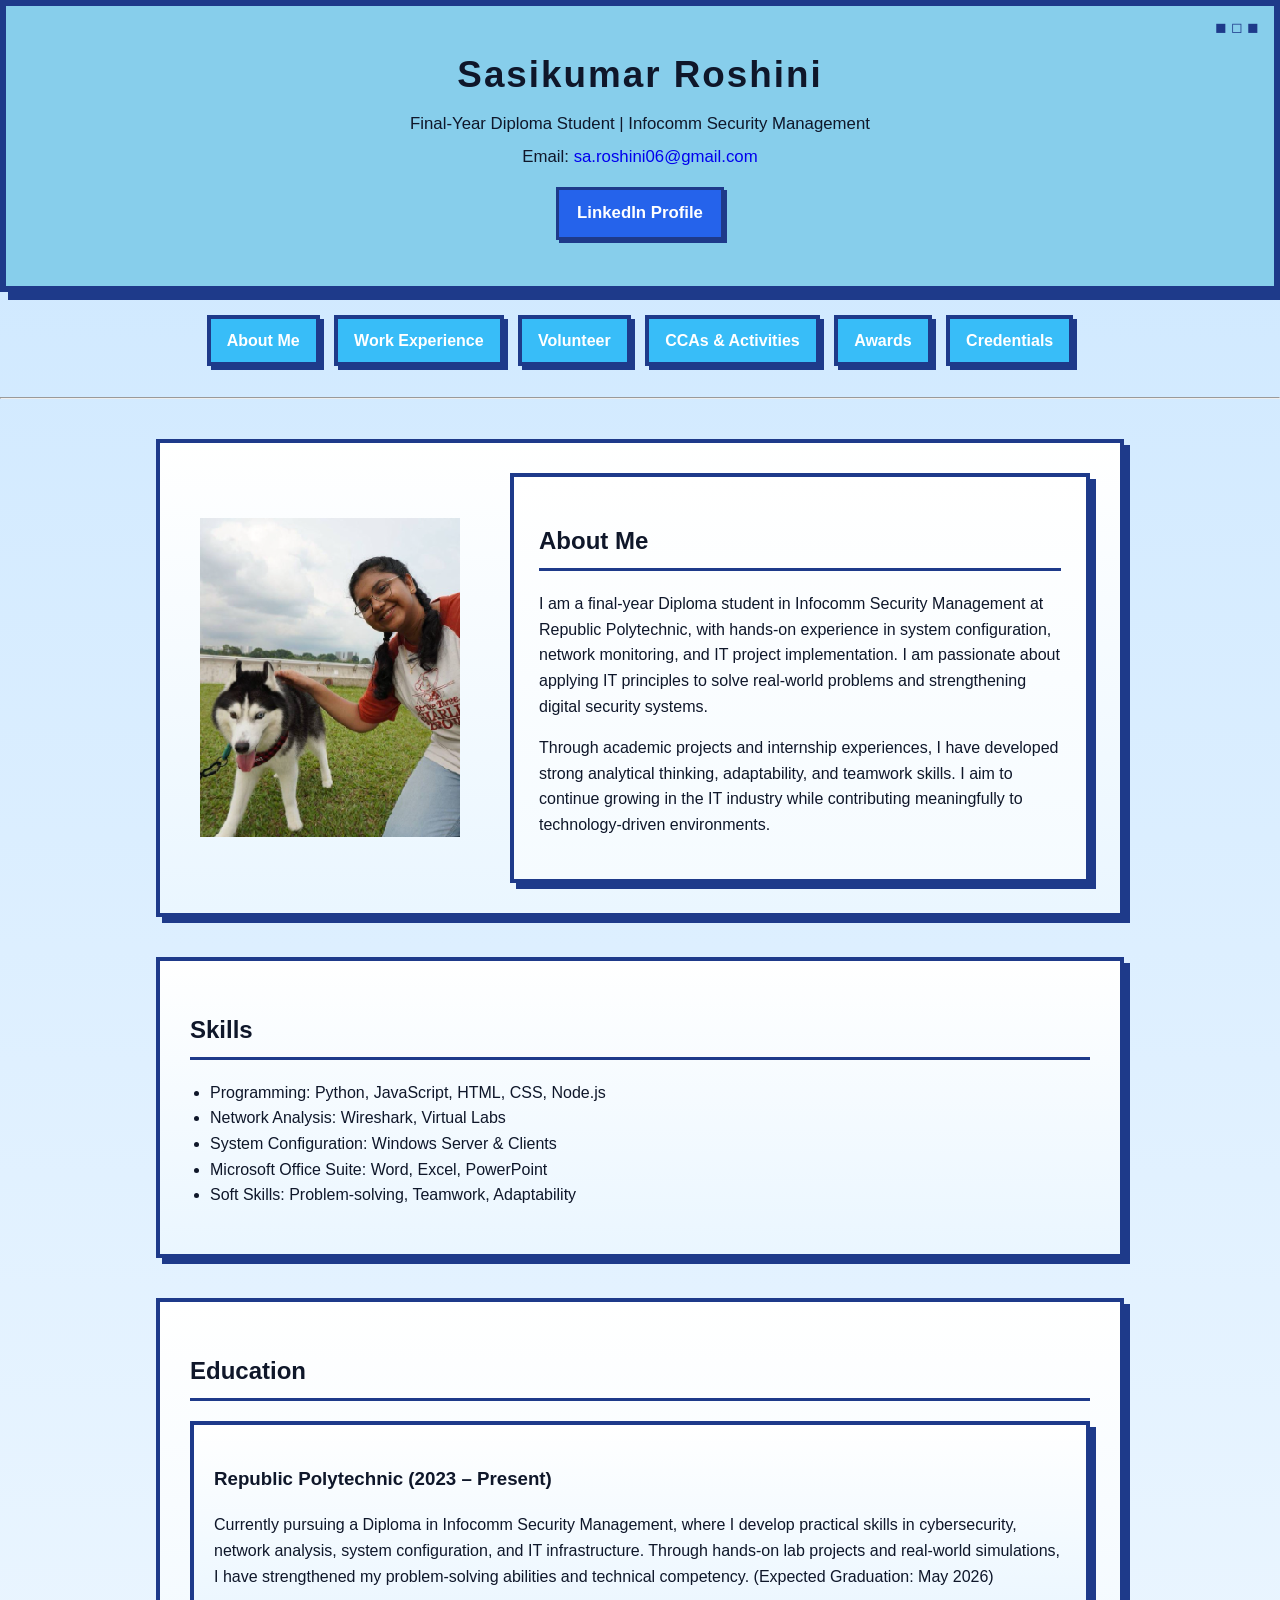
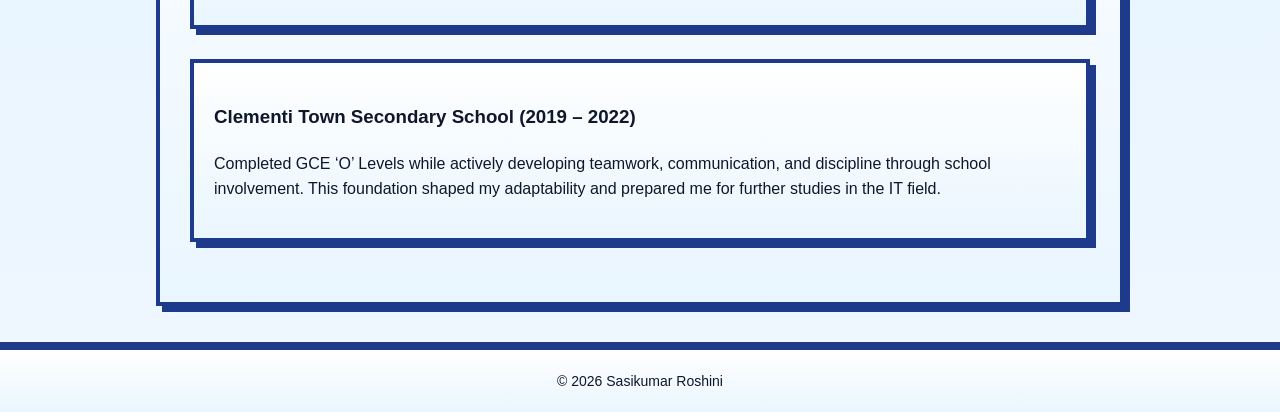
==== index.html @ d0594db8 "Update index.html" ====
<!DOCTYPE html>
<html>
<head>
  <title>Sasikumar Roshini's Portfolio</title>
  <meta charset="UTF-8">
  <link rel="stylesheet" href="style.css">
</head>
<body>

<header>
  <h1>Sasikumar Roshini</h1>
  <p>Final-Year Diploma Student | Infocomm Security Management</p>
  <p>Email: <a href="mailto:sa.roshini06@gmail.com">sa.roshini06@gmail.com</a></p>
  <p>
    <a href="https://www.linkedin.com/in/roshini-sasikumar/" target="_blank" class="btn">LinkedIn Profile</a>
  </p>
</header>

<nav>
  <a href="index.html">About Me</a>
  <a href="work.html">Work Experience</a>
  <a href="volunteer.html">Volunteer</a>
  <a href="extras.html">CCAs & Activities</a>
  <a href="awards.html">Awards</a>
  <a href="credentials.html">Credentials</a>
</nav>
<hr>

<section class="about-container">
  
  <img src="assets/abtme.jpg" alt="About Me Image" class="about-img">

  <div class="about-text">
    <h2>About Me</h2>
    <p>
      I am a final-year Diploma student in Infocomm Security Management at Republic Polytechnic, with hands-on experience in system configuration, network monitoring, and IT project implementation. I am passionate about applying IT principles to solve real-world problems and strengthening digital security systems.
    </p>
    <p>
      Through academic projects and internship experiences, I have developed strong analytical thinking, adaptability, and teamwork skills. I aim to continue growing in the IT industry while contributing meaningfully to technology-driven environments.
    </p>
  </div>

</section>

<section>
  <h2>Skills</h2>
  <ul>
    <li>Programming: Python, JavaScript, HTML, CSS, Node.js</li>
    <li>Network Analysis: Wireshark, Virtual Labs</li>
    <li>System Configuration: Windows Server & Clients</li>
    <li>Microsoft Office Suite: Word, Excel, PowerPoint</li>
    <li>Soft Skills: Problem-solving, Teamwork, Adaptability</li>
  </ul>
</section>

<section>
  <h2>Education</h2>

  <div class="education-block">
    <h3>Republic Polytechnic (2023 – Present)</h3>
    <p>
      Currently pursuing a Diploma in Infocomm Security Management, where I develop practical skills in cybersecurity, network analysis, system configuration, and IT infrastructure. Through hands-on lab projects and real-world simulations, I have strengthened my problem-solving abilities and technical competency. (Expected Graduation: May 2026)
    </p>
  </div>

  <div class="education-block">
    <h3>Clementi Town Secondary School (2019 – 2022)</h3>
    <p>
      Completed GCE ‘O’ Levels while actively developing teamwork, communication, and discipline through school involvement. This foundation shaped my adaptability and prepared me for further studies in the IT field.
    </p>
  </div>

</section>

<footer>
  © 2026 Sasikumar Roshini
</footer>
</body>
</html>
---- style.css ----
/* =============================
   Global Styles
============================= */
body {
  font-family: 'Segoe UI', Tahoma, Geneva, Verdana, sans-serif;
  margin: 0;
  background: linear-gradient(to bottom, #cce7ff, #f0f8ff);
  color: #0f172a;
  line-height: 1.6;
}

a {
  text-decoration: none;
  cursor: pointer;
}

/* =============================
   Header (Pixel Computer Style)
============================= */
header {
  background: #87ceeb;
  border: 6px solid #1e3a8a;
  padding: 40px;
  text-align: center;
  box-shadow: 8px 8px 0px #1e3a8a;
  position: relative;
  cursor: url("assets/cursor.png") 16 16, auto;
}

header h1 {
  margin: 0;
  font-size: 2.3em;
  color: #0f172a;
  letter-spacing: 2px;
}

header p {
  margin: 6px 0;
  font-size: 1.05em;
}

/* Pixel “window buttons” */
header::before {
  content: "◼ ◻ ◼";
  position: absolute;
  top: 10px;
  right: 15px;
  font-size: 0.9em;
  color: #1e3a8a;
}

/* =============================
   Navigation (Pixel Buttons)
============================= */
nav {
  text-align: center;
  padding: 18px 0;
}

nav a {
  display: inline-block;
  background: #38bdf8;
  color: white;
  margin: 5px;
  padding: 9px 16px;
  border: 4px solid #1e3a8a;
  box-shadow: 4px 4px 0px #1e3a8a;
  font-weight: bold;
  transition: 0.15s;
}

/* Button press effect */
nav a:hover {
  background: #0ea5e9;
  transform: translate(3px, 3px);
  box-shadow: 1px 1px 0px #1e3a8a;
}

/* =============================
   Sections
============================= */
section {
  max-width: 900px;
  margin: 40px auto;
  padding: 30px;
  background: linear-gradient(to bottom, #ffffff, #eaf6ff);
  border: 4px solid #1e3a8a;
  box-shadow: 6px 6px 0px #1e3a8a;
}

h2 {
  color: #0f172a;
  border-bottom: 3px solid #1e3a8a;
  padding-bottom: 8px;
}

ul {
  padding-left: 20px;
}

/* =============================
   Buttons
============================= */
.btn {
  display: inline-block;
  padding: 10px 18px;
  margin-top: 10px;
  background: #2563eb;
  color: white;
  border: 3px solid #1e3a8a;
  box-shadow: 3px 3px 0px #1e3a8a;
  font-weight: 600;
  transition: 0.2s;
}

.btn:hover {
  background: #1e40af;
  transform: translate(2px, 2px);
  box-shadow: 1px 1px 0px #1e3a8a;
}

/* =============================
   About Section (Cloudy Tech Frame)
============================= */
.about-container {
  display: flex;
  align-items: center;
  gap: 40px;
  margin-top: 40px;
}

/* Retro window frame */
.about-frame {
  border: 4px solid #1e3a8a;
  box-shadow: 8px 8px 0px #1e3a8a;
  background: linear-gradient(to bottom right, #e6f7ff, #ffffff);
  width: fit-content;
}

/* Fake window bar */
.window-bar {
  background: linear-gradient(to right, #c8e6ff, #e0f7ff);
  padding: 6px;
  border-bottom: 3px solid #1e3a8a;
  display: flex;
  gap: 6px;
}

/* Pixel window buttons */
.window-bar span {
  width: 12px;
  height: 12px;
  background: #1e3a8a;
}

/* Portrait Image (300x368 safe) */
.about-img {
  width: 260px;
  height: auto;
  display: block;
  padding: 10px;
  image-rendering: pixelated;
}

/* About text box */
.about-text {
  flex: 1;
  border: 4px solid #1e3a8a;
  padding: 25px;
  background: linear-gradient(to bottom, #ffffff, #f5fbff);
  box-shadow: 6px 6px 0px #1e3a8a;
}

/* =============================
   Education Blocks
============================= */
.education-block {
  margin-bottom: 30px;
  padding: 20px;
  border: 4px solid #1e3a8a;
  background: linear-gradient(to bottom, #ffffff, #eaf6ff);
  box-shadow: 6px 6px 0px #1e3a8a;
}

/* =============================
   Footer
============================= */
footer {
  text-align: center;
  padding: 20px;
  background: linear-gradient(to bottom, #ffffff, #eaf6ff);
  border-top: 4px solid #1e3a8a;
  box-shadow: 0 -4px 0px #1e3a8a;
  font-size: 14px;
  margin-top: 40px;
}

/* =============================
   Responsive
============================= */
@media (max-width: 768px) {

  .about-container {
    flex-direction: column;
    align-items: center;
  }

  nav a {
    display: block;
    margin: 8px auto;
    width: 80%;
  }

  section {
    margin: 20px;
    padding: 20px;
  }
}
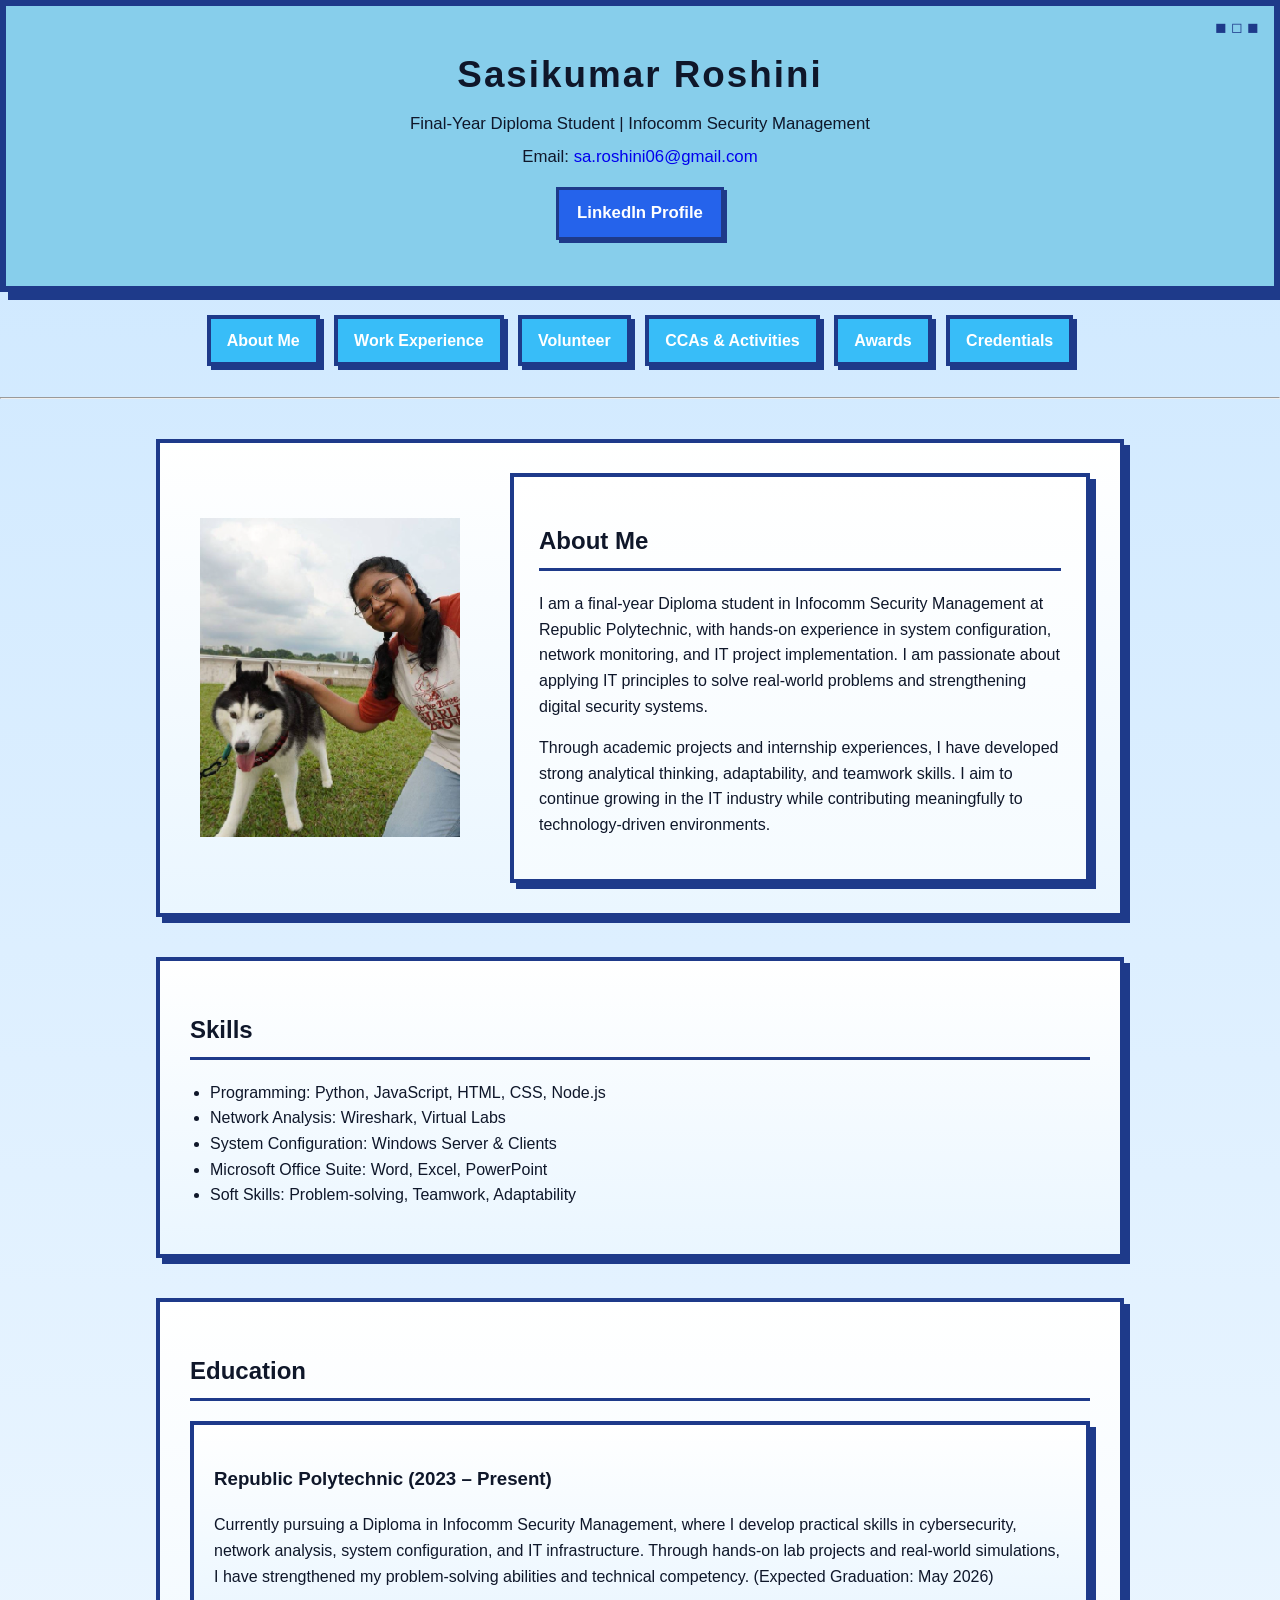
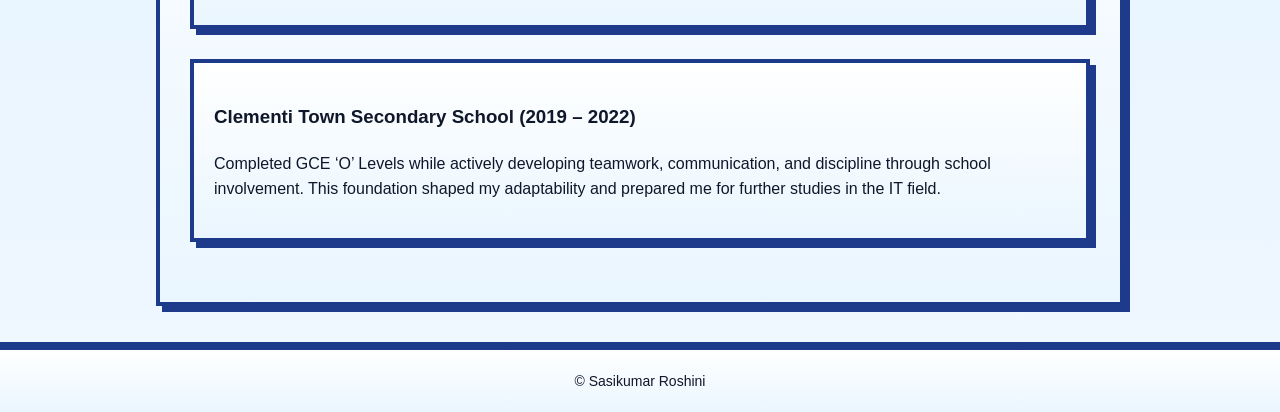
==== commit c9d23f92: "Update index.html" ====
--- a/index.html
+++ b/index.html
@@ -3,6 +3,7 @@
 <head>
   <title>Sasikumar Roshini's Portfolio</title>
   <meta charset="UTF-8">
+  <link rel="icon" type="image/png" sizes="64x64" href="assets/favicon1.png">
   <link rel="stylesheet" href="style.css">
 </head>
 <body>
@@ -73,7 +74,7 @@
 </section>
 
 <footer>
-  © 2026 Sasikumar Roshini
+  © Sasikumar Roshini
 </footer>
 </body>
 </html>
--- a/style.css
+++ b/style.css
@@ -216,3 +216,164 @@
     padding: 20px;
   }
 }
+.content-section {
+  margin-bottom: 60px;
+}
+
+.section-intro {
+  opacity: 0.8;
+  margin-bottom: 20px;
+}
+
+.year-block {
+  background: rgba(255, 255, 255, 0.03);
+  border: 1px solid rgba(0, 200, 255, 0.15);
+  border-radius: 15px;
+  padding: 20px;
+  margin-bottom: 25px;
+  backdrop-filter: blur(10px);
+}
+
+.year-block h3 {
+  margin-bottom: 10px;
+  color: #00d9ff;
+}
+
+.year-block ul {
+  padding-left: 20px;
+}
+
+.year-block li {
+  margin-bottom: 8px;
+}
+.award-content {
+  display: flex;
+  justify-content: space-between;
+  align-items: flex-start;
+  gap: 15px;
+}
+
+.award-thumb {
+  width: 120px;
+  height: auto;
+  border: 2px solid #00d9ff;
+  border-radius: 8px;
+  cursor: pointer;
+  object-fit: cover;
+  image-rendering: pixelated;
+  transition: transform 0.15s;
+}
+
+.award-thumb:hover {
+  transform: scale(1.05);
+}
+
+.award-modal {
+  display: none;
+  position: fixed;
+  top: 0;
+  left: 0;
+  width: 100%;
+  height: 100%;
+  backdrop-filter: blur(8px);
+  background: rgba(0,0,0,0.6);
+  justify-content: center;
+  align-items: center;
+  z-index: 9999;
+}
+
+.award-modal img.award-full {
+  max-width: 90%;
+  max-height: 80%;
+  border: 3px solid #00d9ff;
+  border-radius: 12px;
+}
+
+.close-btn {
+  position: absolute;
+  top: 20px;
+  right: 30px;
+  font-size: 24px;
+  color: #fff;
+  cursor: pointer;
+  user-select: none;
+}
+/* =============================
+   Credentials Page Styles
+============================= */
+
+/* =============================
+   Credentials Page (Clean Layout)
+============================= */
+
+.credential-block {
+  display: flex;
+  align-items: center;
+  justify-content: space-between;
+  gap: 18px;
+
+  padding: 18px 22px;
+  margin-bottom: 18px;
+
+  background: #ffffff;
+  border: 3px solid #1e3a8a;
+  box-shadow: 5px 5px 0px #1e3a8a;
+
+  transition: transform 0.15s ease;
+}
+
+.credential-block:hover {
+  transform: translateY(-3px);
+}
+
+/* Title text */
+.credential-block h3 {
+  margin: 0;
+  font-size: 1em;
+  font-weight: 600;
+  color: #0f172a;
+  flex: 1;
+}
+
+/* Uniform thumbnail size */
+.credential-thumb {
+  width: 140px;
+  height: 95px;
+  object-fit: cover;   /* prevents distortion */
+  border: 2px solid #1e3a8a;
+  border-radius: 6px;
+  cursor: pointer;
+  transition: transform 0.15s ease;
+}
+
+.credential-thumb:hover {
+  transform: scale(1.05);
+}
+
+/* Modal */
+.credential-modal {
+  display: none;
+  position: fixed;
+  z-index: 1000;
+  inset: 0;
+  background: rgba(0,0,0,0.7);
+  justify-content: center;
+  align-items: center;
+}
+
+.credential-modal img {
+  max-width: 85%;
+  max-height: 85%;
+  border: 3px solid #1e3a8a;
+  border-radius: 10px;
+}
+
+.close-btn {
+  position: absolute;
+  top: 20px;
+  right: 30px;
+  color: #fff;
+  font-size: 26px;
+  cursor: pointer;
+  font-weight: bold;
+}
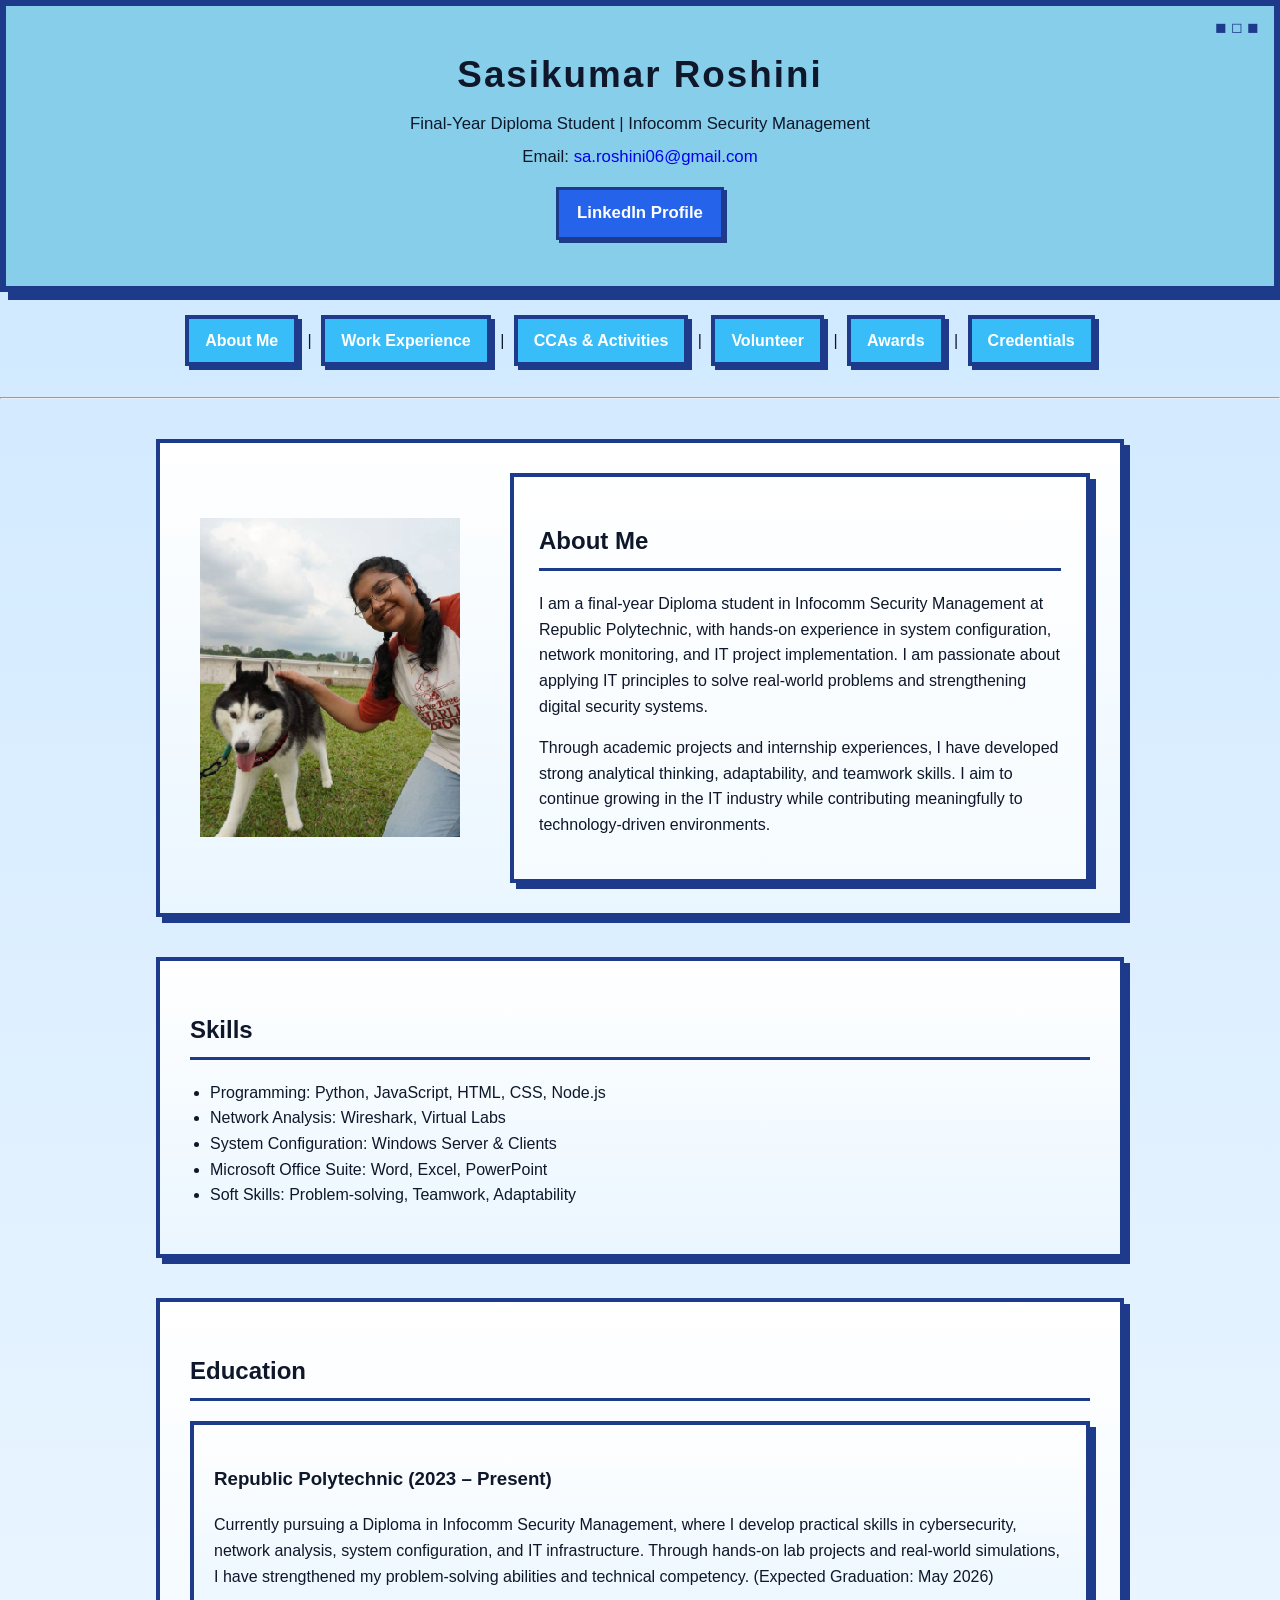
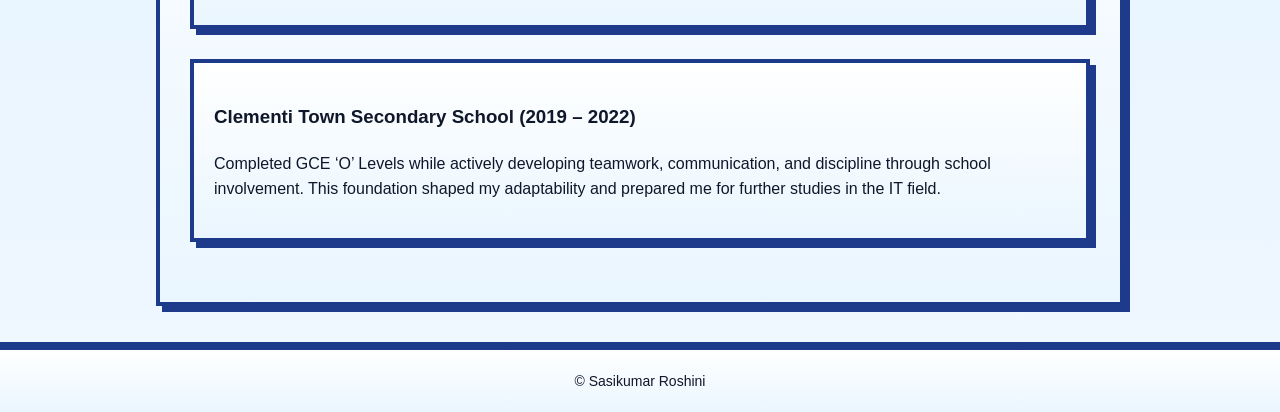
==== commit f3468534: "Update index.html" ====
--- a/index.html
+++ b/index.html
@@ -18,11 +18,11 @@
 </header>
 
 <nav>
-  <a href="index.html">About Me</a>
-  <a href="work.html">Work Experience</a>
-  <a href="volunteer.html">Volunteer</a>
-  <a href="extras.html">CCAs & Activities</a>
-  <a href="awards.html">Awards</a>
+  <a href="index.html">About Me</a> |
+  <a href="work.html">Work Experience</a> |
+  <a href="extras.html">CCAs & Activities</a> |
+  <a href="volunteer.html">Volunteer</a> |
+  <a href="awards.html">Awards</a> |
   <a href="credentials.html">Credentials</a>
 </nav>
 <hr>
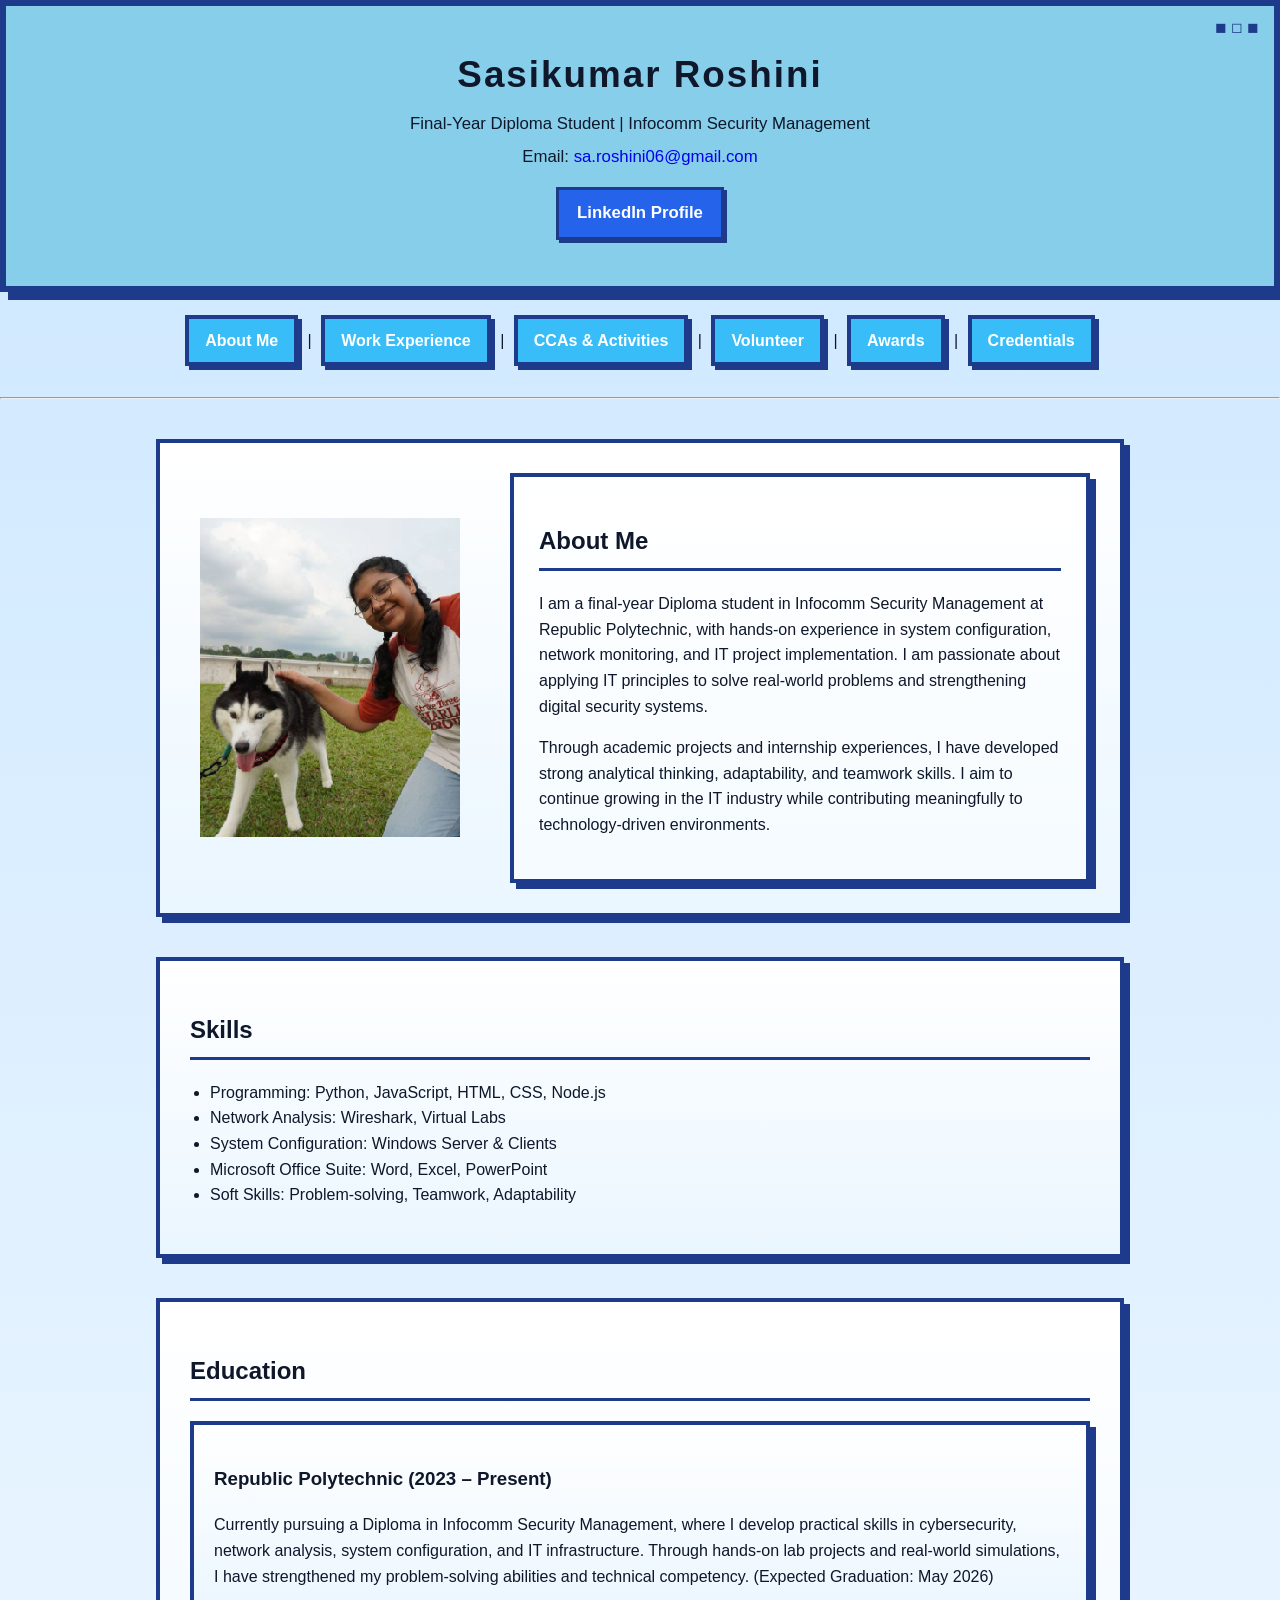
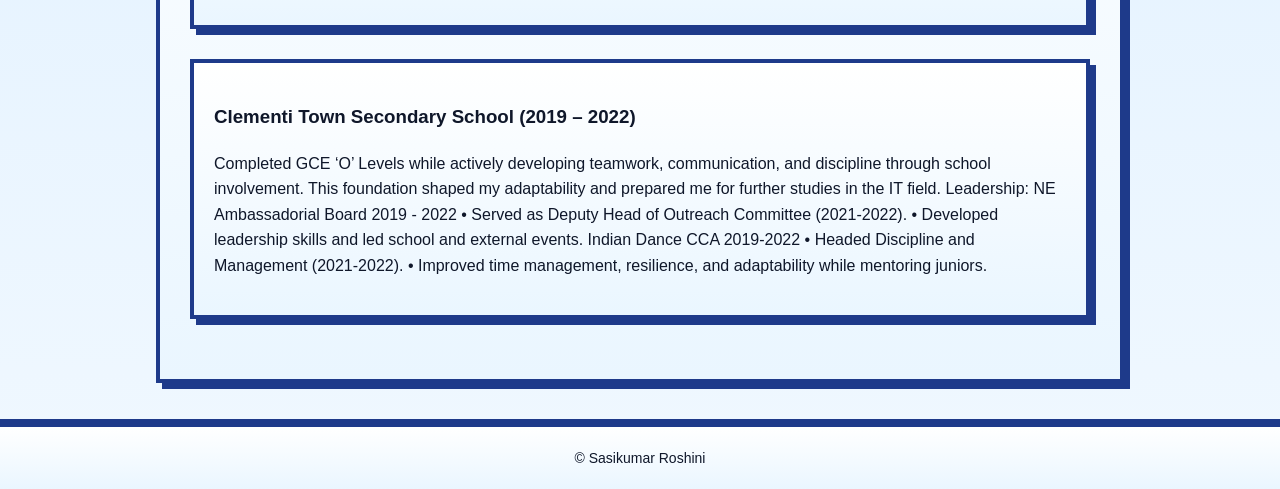
==== commit a27bcbc1: "Update index.html" ====
--- a/index.html
+++ b/index.html
@@ -68,6 +68,15 @@
     <h3>Clementi Town Secondary School (2019 – 2022)</h3>
     <p>
       Completed GCE ‘O’ Levels while actively developing teamwork, communication, and discipline through school involvement. This foundation shaped my adaptability and prepared me for further studies in the IT field.
+
+      Leadership: 
+      NE Ambassadorial Board	         2019 - 2022
+      •	Served as Deputy Head of Outreach Committee (2021-2022).
+      •	Developed leadership skills and led school and external events.
+
+      Indian Dance CCA	               2019-2022
+    •	Headed Discipline and Management (2021-2022).
+    •	Improved time management, resilience, and adaptability while mentoring juniors.
     </p>
   </div>
 
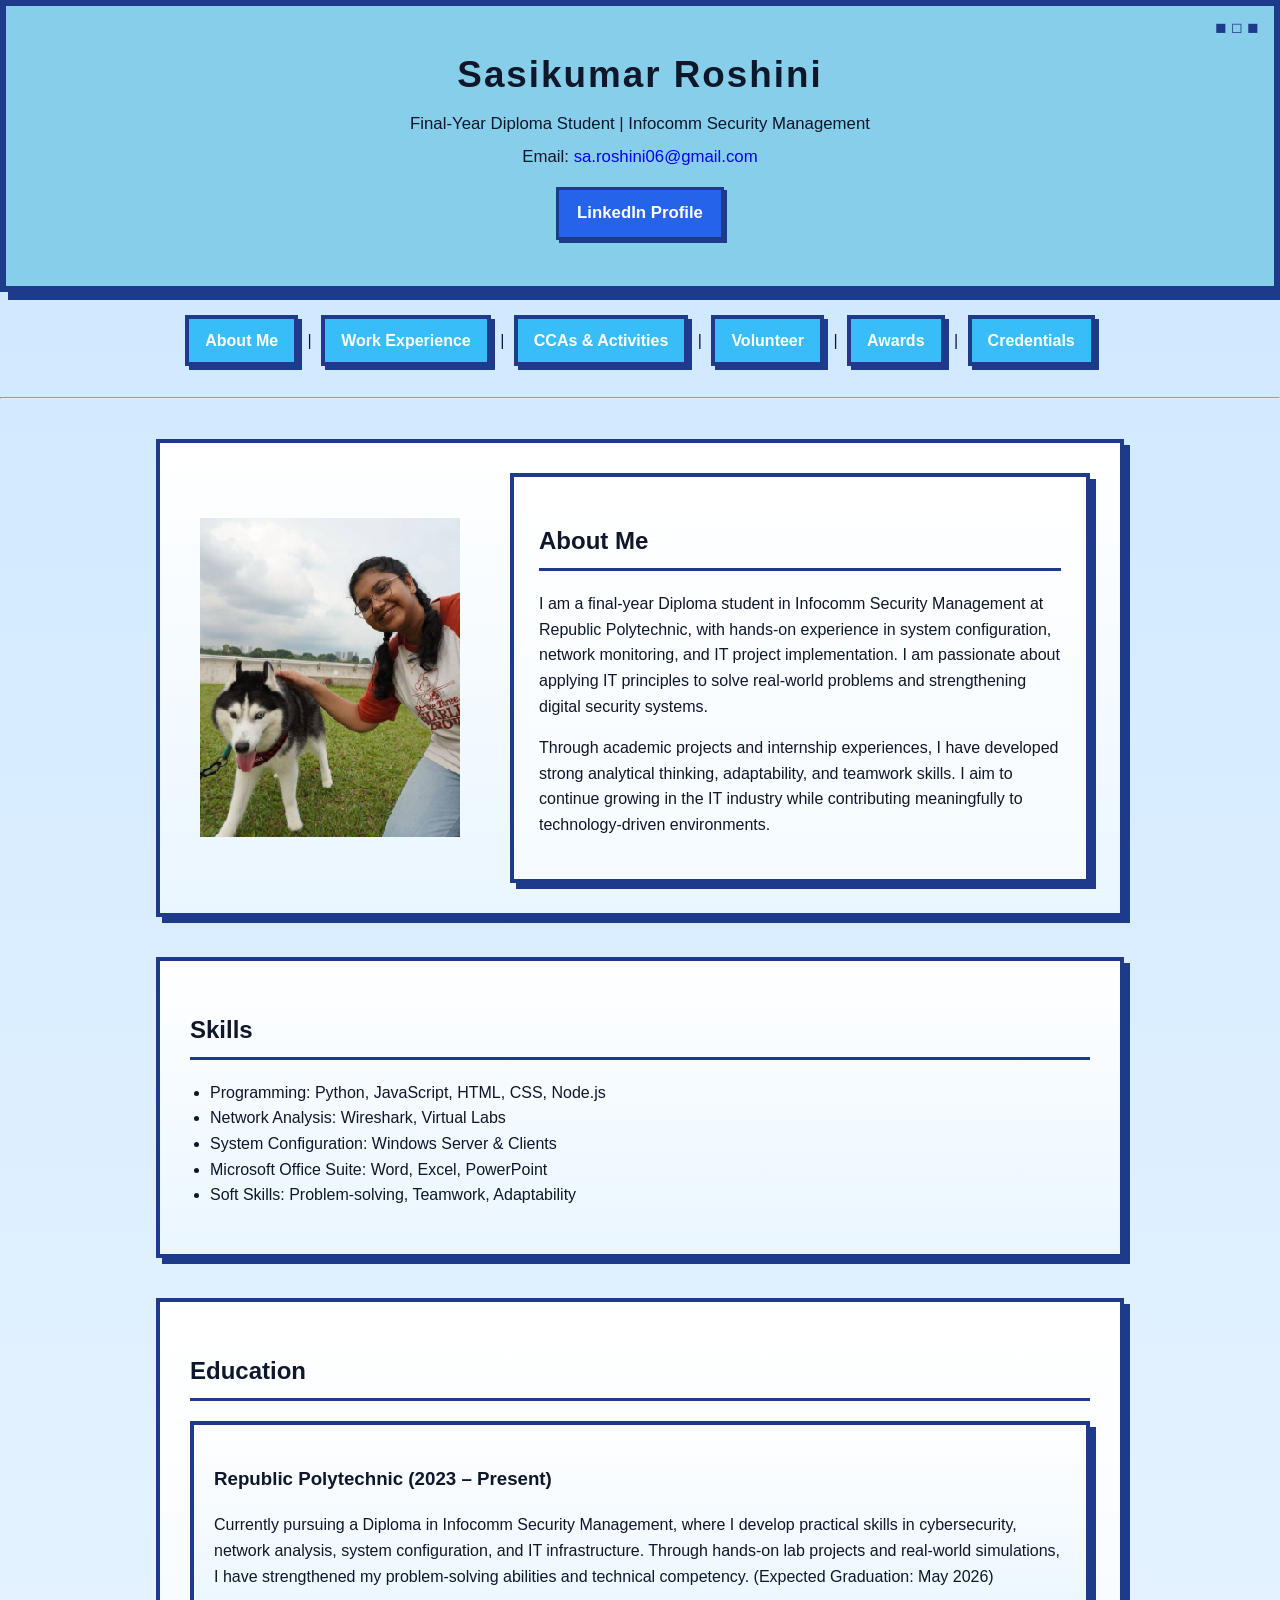
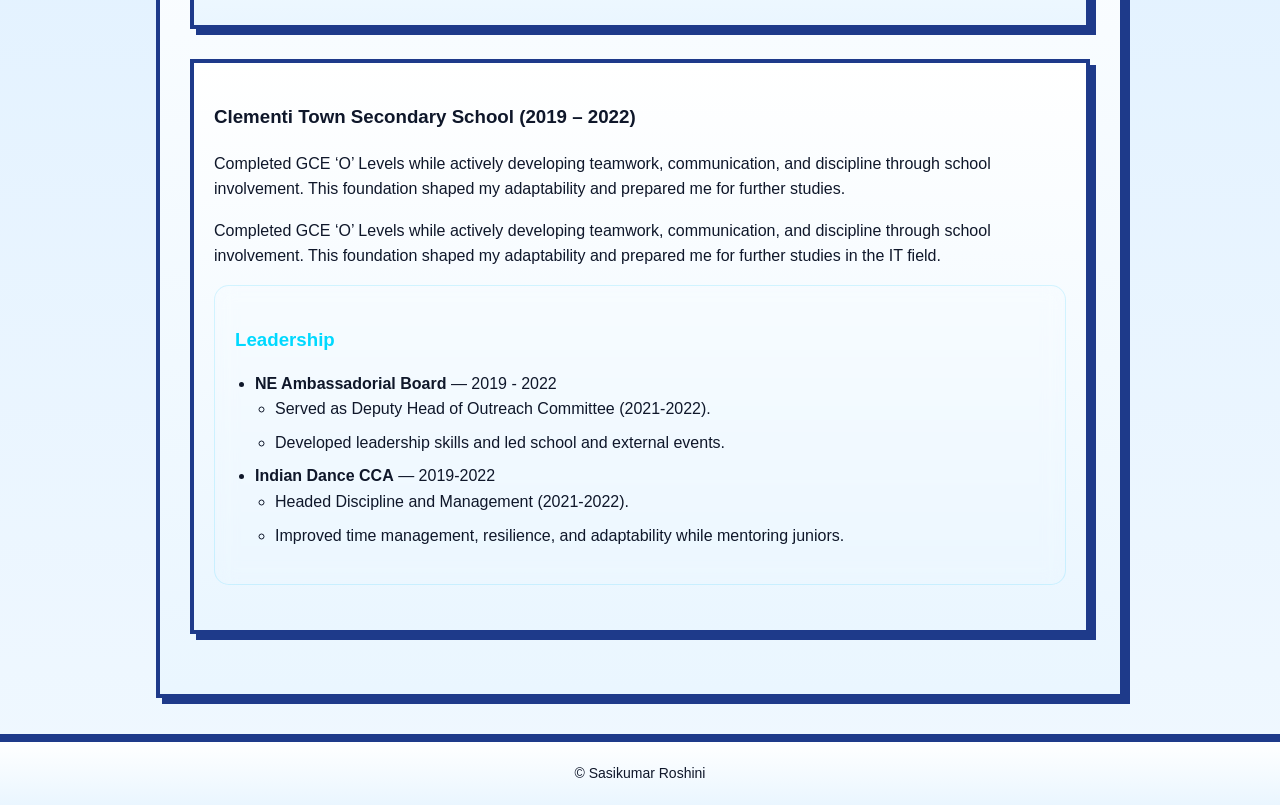
==== commit 77efb851: "Update index.html" ====
--- a/index.html
+++ b/index.html
@@ -67,17 +67,32 @@
   <div class="education-block">
     <h3>Clementi Town Secondary School (2019 – 2022)</h3>
     <p>
-      Completed GCE ‘O’ Levels while actively developing teamwork, communication, and discipline through school involvement. This foundation shaped my adaptability and prepared me for further studies in the IT field.
+      Completed GCE ‘O’ Levels while actively developing teamwork, communication, and discipline through school involvement. This foundation shaped my adaptability and prepared me for further studies.
+    </p>
+    <p>
+  Completed GCE ‘O’ Levels while actively developing teamwork, communication, and discipline through school involvement. This foundation shaped my adaptability and prepared me for further studies in the IT field.
+</p>
 
-      Leadership: 
-      NE Ambassadorial Board	         2019 - 2022
-      •	Served as Deputy Head of Outreach Committee (2021-2022).
-      •	Developed leadership skills and led school and external events.
-
-      Indian Dance CCA	               2019-2022
-    •	Headed Discipline and Management (2021-2022).
-    •	Improved time management, resilience, and adaptability while mentoring juniors.
-    </p>
+<!-- Leadership Section -->
+<div class="year-block">
+  <h3>Leadership</h3>
+  <ul>
+    <li>
+      <strong>NE Ambassadorial Board</strong> — 2019 - 2022
+      <ul>
+        <li>Served as Deputy Head of Outreach Committee (2021-2022).</li>
+        <li>Developed leadership skills and led school and external events.</li>
+      </ul>
+    </li>
+    <li>
+      <strong>Indian Dance CCA</strong> — 2019-2022
+      <ul>
+        <li>Headed Discipline and Management (2021-2022).</li>
+        <li>Improved time management, resilience, and adaptability while mentoring juniors.</li>
+      </ul>
+    </li>
+  </ul>
+</div>
   </div>
 
 </section>
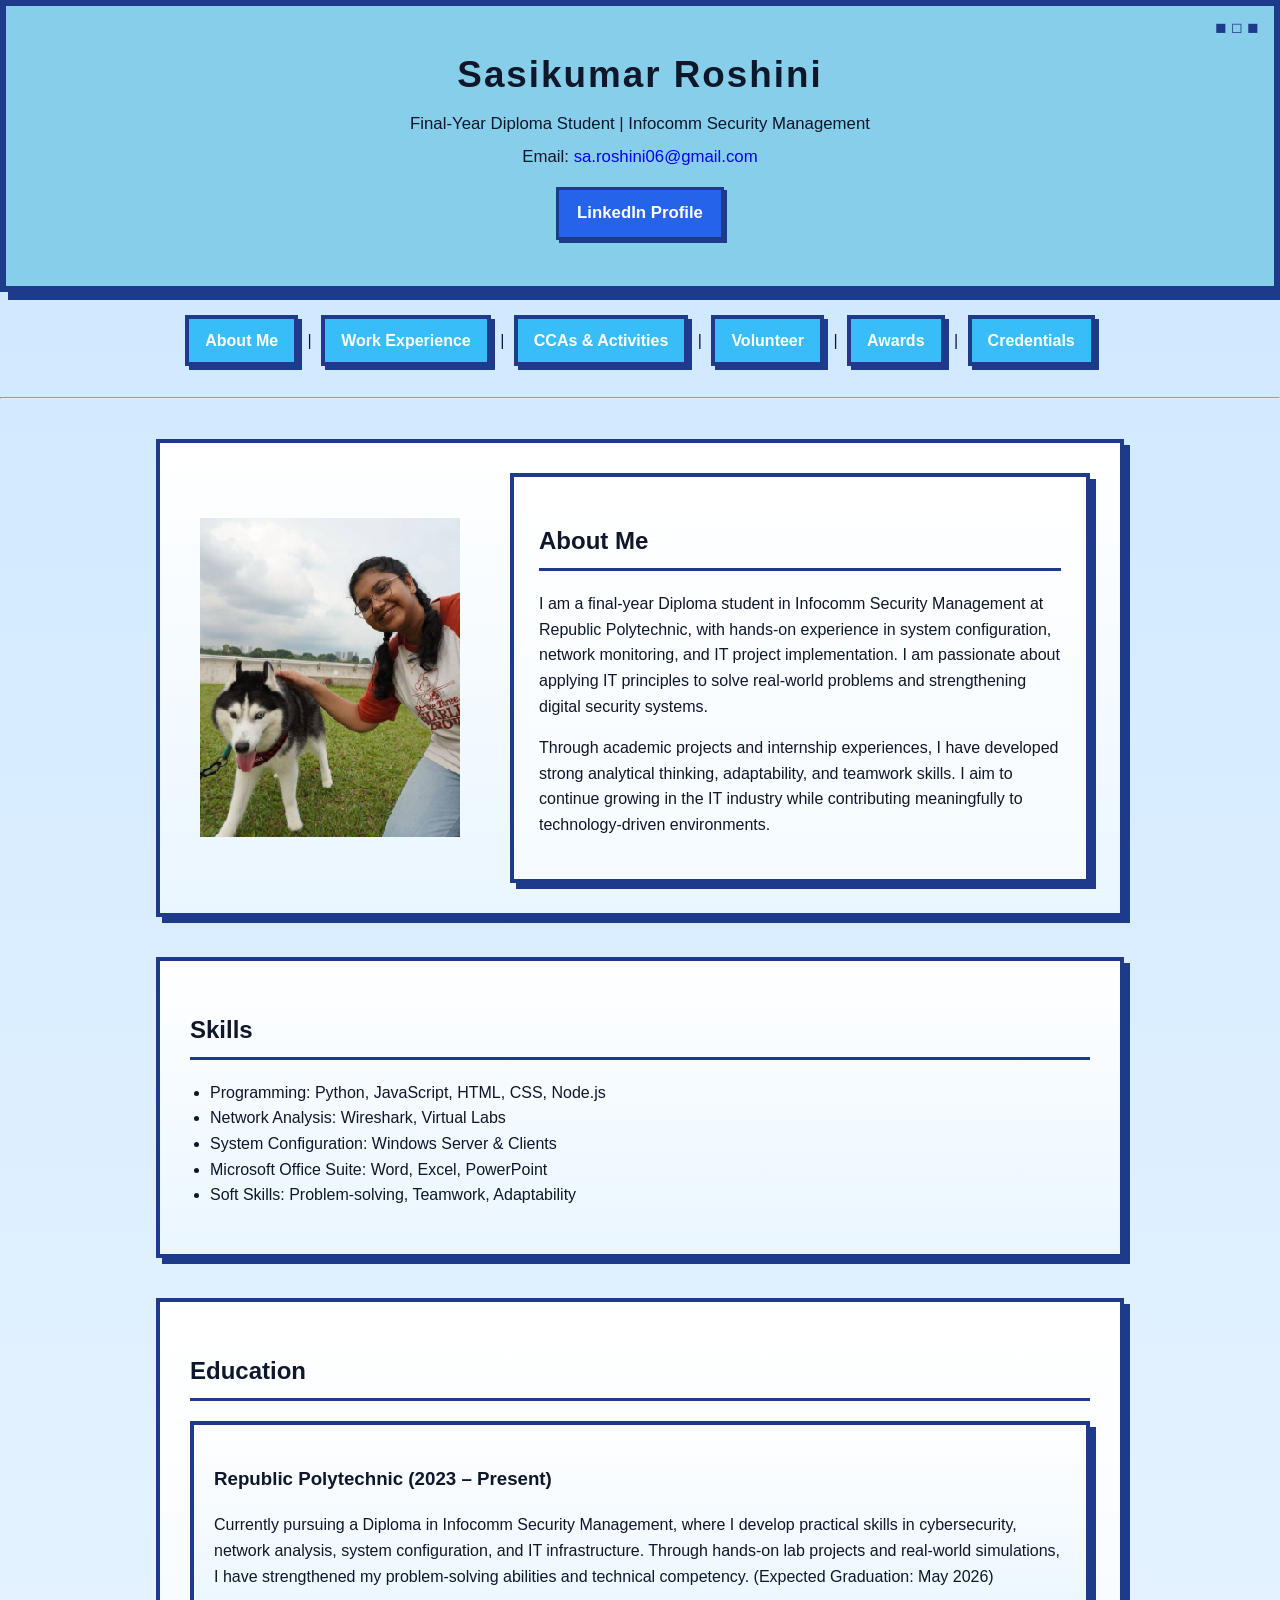
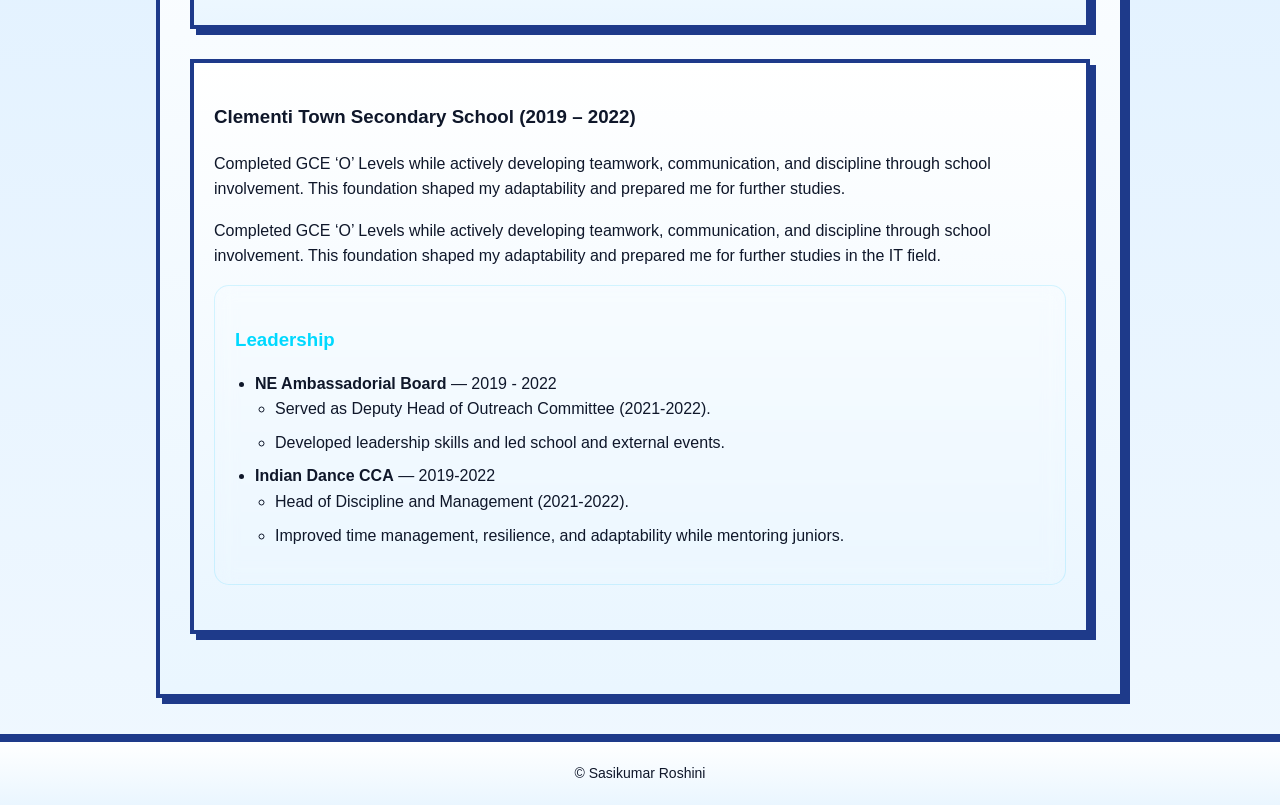
==== commit 5eab46e3: "Update index.html" ====
--- a/index.html
+++ b/index.html
@@ -87,7 +87,7 @@
     <li>
       <strong>Indian Dance CCA</strong> — 2019-2022
       <ul>
-        <li>Headed Discipline and Management (2021-2022).</li>
+        <li>Head of Discipline and Management (2021-2022).</li>
         <li>Improved time management, resilience, and adaptability while mentoring juniors.</li>
       </ul>
     </li>
